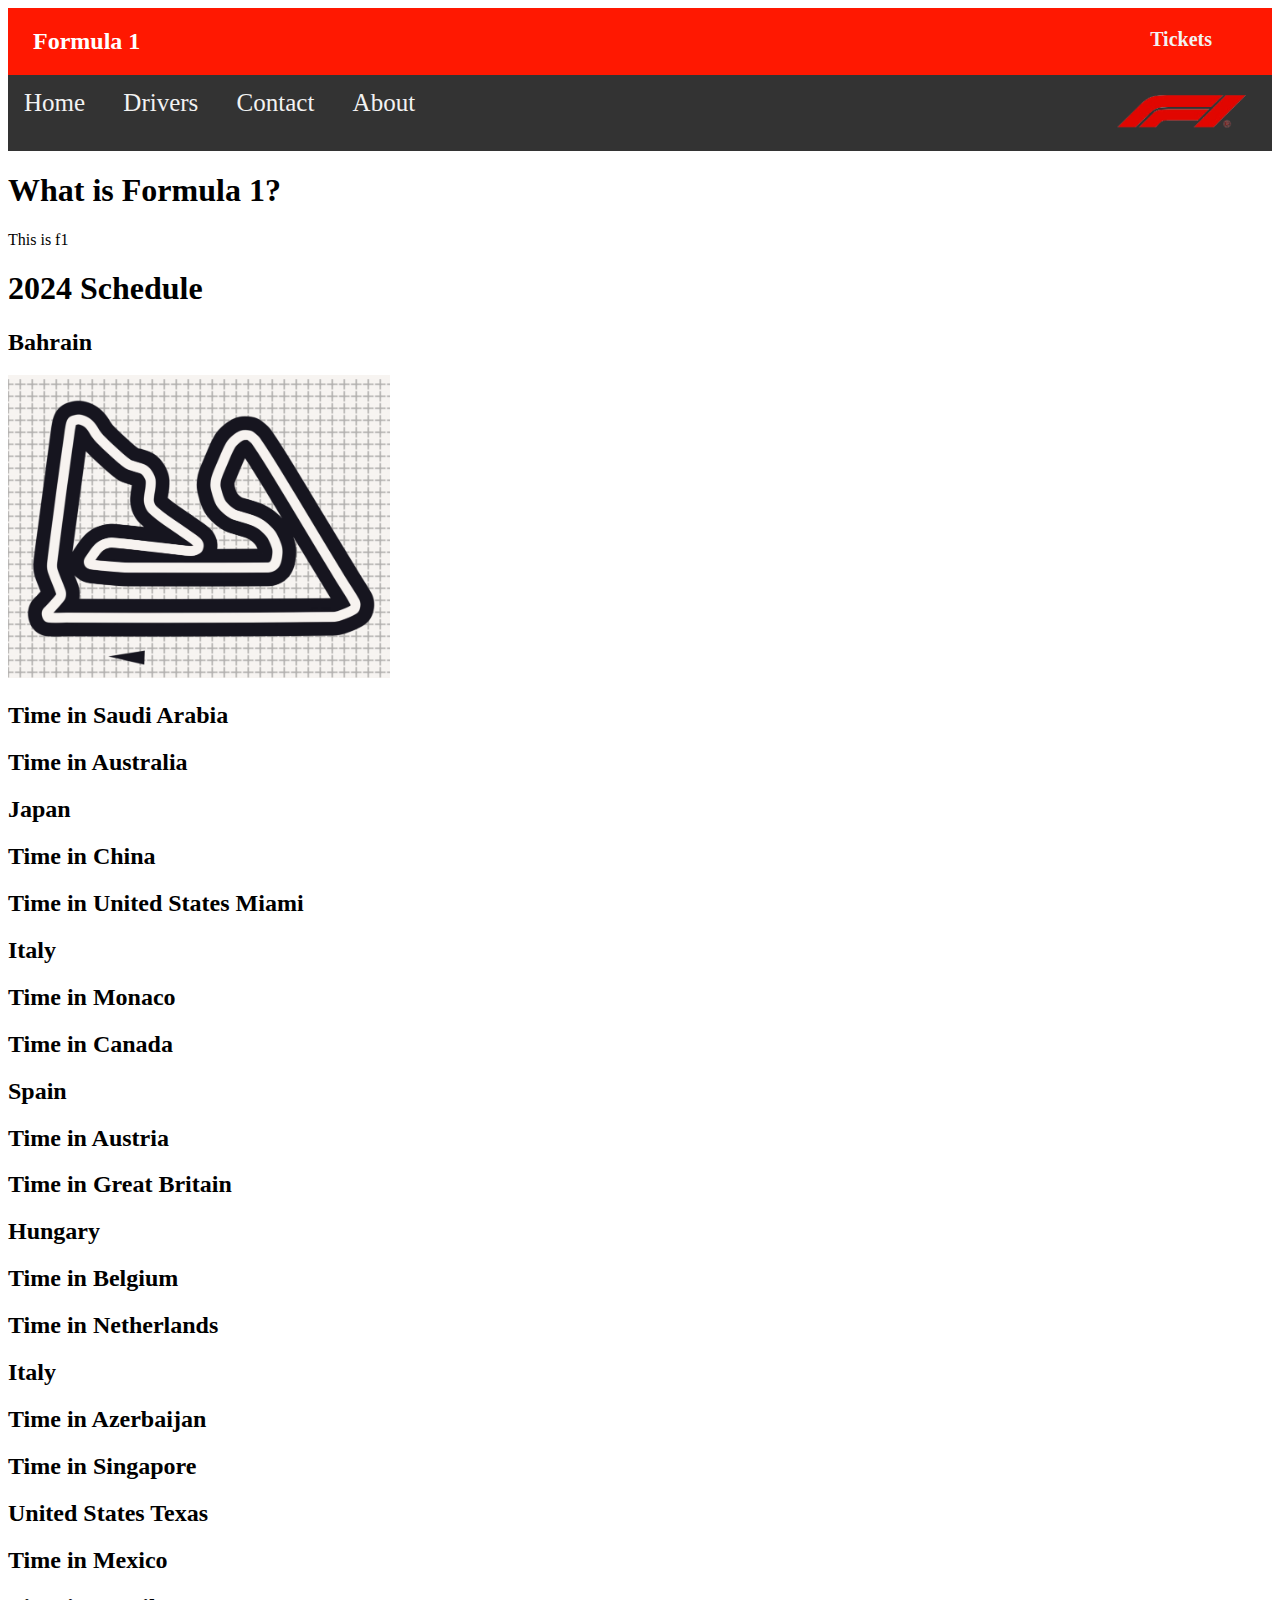
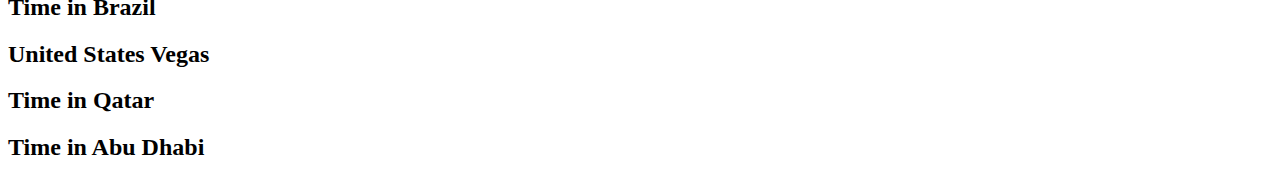
==== index.html @ 0e620725 "Add files via upload" ====
<!DOCTYPE html>
<html lang="en">
<head>
    
    <meta name="viewport" content="width=device-width, initial-scale=1.0"> <!--Makes page responsive-->
    <link rel="stylesheet" href="style.css">
    <title>Formula 1 Fan Page</title>
</head>
<body>
    <script src="main.js"></script>
    <div class="header">
        <h2>Formula 1</h2>
        <h3>Tickets</h3>
    </div>

    <div class="navigation">
        <div class="tabs">
            <a href="index.html">Home</a>
            <a href="drivers.html">Drivers</a>
            <a href="#contact">Contact</a>
            <a href="#about">About</a>
        </div>
        <div class="logo">
            <a href="https://www.formula1.com/">
                <img src="images/F1logo.png" alt="Formula 1 official logo">
            </a>
        </div>
    </div>

    <div class="body">
        <div class="content1">
            <h1>What is Formula 1?</h1>
            <p>This is f1</p>
        </div>


        <div class="courses">
            <h1>2024 Schedule</h1>

            <h2>Bahrain</h2>
            <img src="images/course1.png" alt="">
           
            <p id="localTime"></p>

            <h2>Time in Saudi Arabia</h2>
            <p id="nyTime"></p>

            <h2>Time in Australia</h2>
            <p id="londonTime"></p>

            <h2>Japan</h2>
            <p id="localTime"></p>

            <h2>Time in China</h2>
            <p id="nyTime"></p>

            <h2>Time in United States Miami</h2>
            <p id="londonTime"></p>

            <h2>Italy</h2>
            <p id="localTime"></p>

            <h2>Time in Monaco</h2>
            <p id="nyTime"></p>

            <h2>Time in Canada</h2>
            <p id="londonTime"></p>

            <h2>Spain</h2>
            <p id="localTime"></p>

            <h2>Time in Austria</h2>
            <p id="nyTime"></p>

            <h2>Time in Great Britain</h2>
            <p id="londonTime"></p>

            <h2>Hungary</h2>
            <p id="localTime"></p>

            <h2>Time in Belgium</h2>
            <p id="nyTime"></p>

            <h2>Time in Netherlands</h2>
            <p id="londonTime"></p>

            <h2>Italy</h2>
            <p id="localTime"></p>

            <h2>Time in Azerbaijan</h2>
            <p id="nyTime"></p>

            <h2>Time in Singapore</h2>
            <p id="londonTime"></p>

            <h2>United States Texas</h2>
            <p id="localTime"></p>

            <h2>Time in Mexico</h2>
            <p id="nyTime"></p>

            <h2>Time in Brazil</h2>
            <p id="londonTime"></p>

            <h2>United States Vegas</h2>
            <p id="localTime"></p>

            <h2>Time in Qatar</h2>
            <p id="nyTime"></p>

            <h2>Time in Abu Dhabi</h2>
            <p id="londonTime"></p>
        </div>

        <div class="standings2023">

        </div>
    </div>


</body>
</html>
---- style.css ----
.header{
    background-color: #FF1801;
    overflow: hidden;
}
.header h2{
    display: inline-block; /* Display the links as inline-block */
    color: white;
    margin-left: 25px;
}
.header h3{
  color: #f2f2f2;
  font-size: 20px;
  float:right;
  padding: 0px 60px; /* Padding */
}

.header h3:hover {
    background-color: #ddd; /* Change background color on hover */
    color: black; /* Change text color on hover */
}

  .navigation {
    overflow: hidden; /* Clear floats */
    background-color: #333; /* Background color */
    font-size: 25px;
    text-align: center;
}

.tabs {
    float: left; /* Float the links to the left */
}

.tabs a {
    display: inline-block; /* Display the links as inline-block */
    color: #f2f2f2; /* Text color */
    text-align: center; /* Center-align text */
    padding: 14px 16px; /* Padding */
    text-decoration: none; /* Remove underline */
}

.tabs a:hover {
    background-color: #ddd; /* Change background color on hover */
    color: black; /* Change text color on hover */
}

.logo {
    float: right; /* Float the logo to the right */
}

.logo img {
    height: 50px; /* Adjust height of the logo */
    padding: 10px; /* Add padding around the logo */
}

img.courses{
    opacity: 1;
}
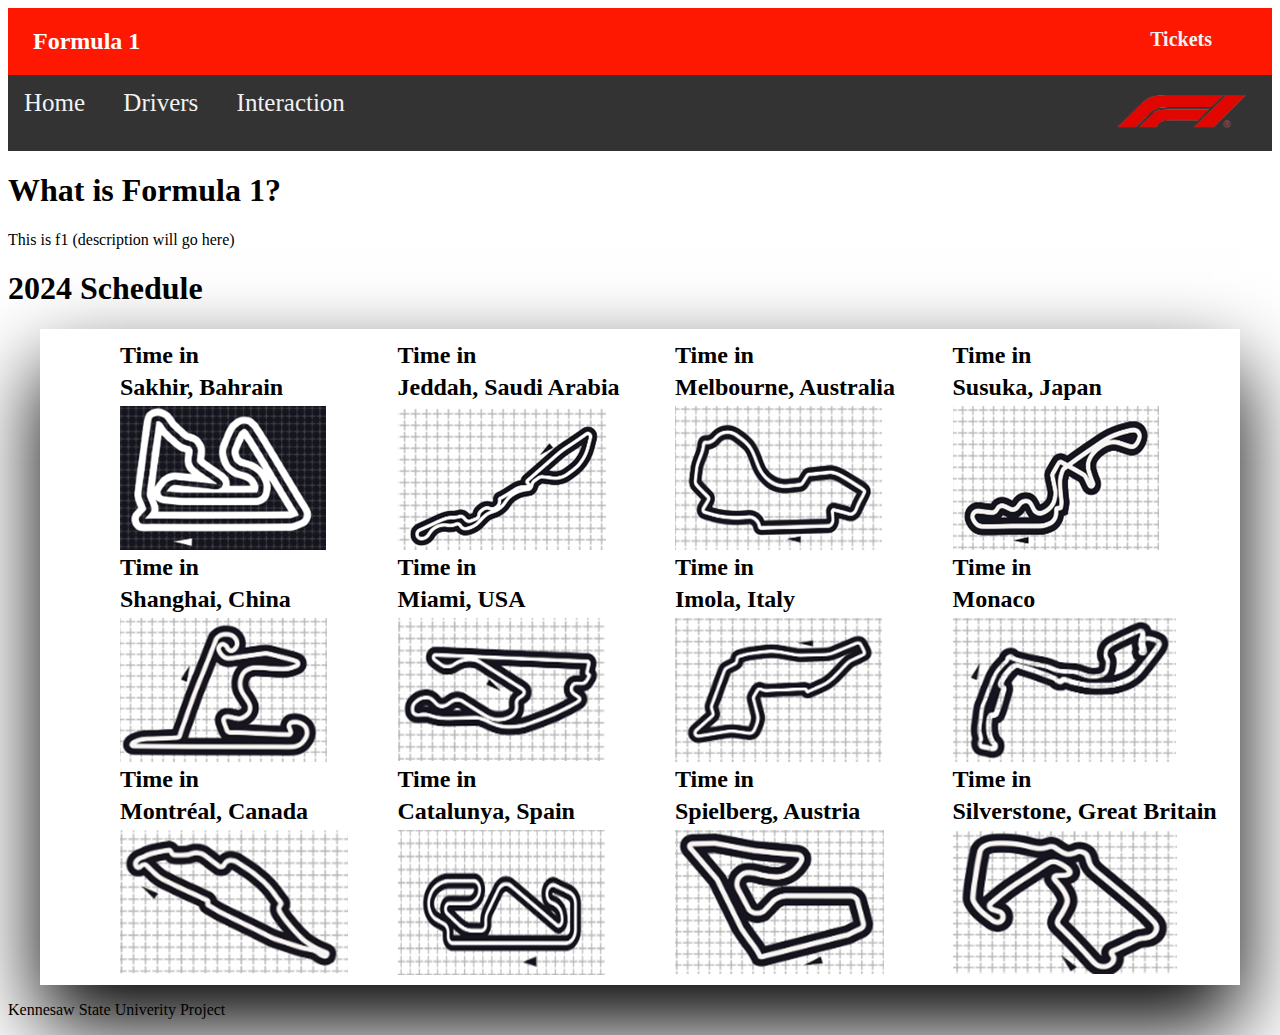
==== commit 555d0ccd: "Add files via upload" ====
--- a/index.html
+++ b/index.html
@@ -3,24 +3,25 @@
 <head>
     
     <meta name="viewport" content="width=device-width, initial-scale=1.0"> <!--Makes page responsive-->
-    <link rel="stylesheet" href="style.css">
-    <title>Formula 1 Fan Page</title>
+    <link rel="stylesheet" href="style.css">  <!--Links to CSS page-->
+    <title>Formula 1 Fan Page</title><!--Title-->
 </head>
 <body>
-    <script src="main.js"></script>
-    <div class="header">
+    <script src="main.js"></script><!--Links to javascript page-->
+
+    <div class="header"><!--Header of nav bar-->
         <h2>Formula 1</h2>
         <h3>Tickets</h3>
     </div>
 
-    <div class="navigation">
+    <div class="navigation"> <!--Links/tabs of nav bar to get to other pages-->
         <div class="tabs">
             <a href="index.html">Home</a>
             <a href="drivers.html">Drivers</a>
-            <a href="#contact">Contact</a>
-            <a href="#about">About</a>
+            <a href="interaction.html">Interaction</a>
+           
         </div>
-        <div class="logo">
+        <div class="logo"> <!--Image links to Official F1 page-->
             <a href="https://www.formula1.com/">
                 <img src="images/F1logo.png" alt="Formula 1 official logo">
             </a>
@@ -28,94 +29,157 @@
     </div>
 
     <div class="body">
-        <div class="content1">
+        <div class="content1"> <!--start of body text here-->
             <h1>What is Formula 1?</h1>
-            <p>This is f1</p>
+            <p>This is f1 (description will go here)</p>
         </div>
 
+        
+        <h1>2024 Schedule</h1>
+        <div class="courses"> <!--main class for all image/hover effect of track images-->
 
-        <div class="courses">
-            <h1>2024 Schedule</h1>
+                <div class="bahrain"><!--class for different locations-->
+                    <h2>Time in</h2><!--Label of different locations-->
+                    <h2>Sakhir, Bahrain</h2>
+                    <div class="container"> <!--class to design a hover and text-->
+                        <img class="image" src="images/track1.png" alt="Bahrain Track"> <!--Shows track image-->
+                        <div class="timeappear">
+                            <div class="text"><p id="bahrainTime"></p></div><!--Calls for the JS timezone-->
+                        </div>
+                    </div>
+                </div>
 
-            <h2>Bahrain</h2>
-            <img src="images/course1.png" alt="">
-           
-            <p id="localTime"></p>
+            
+                <div class="suadiarabia"><!--class for different locations-->
+                    <h2>Time in</h2><!--Label of different locations-->
+                    <h2>Jeddah, Saudi Arabia</h2>
+                    <div class="container"><!--class to design a hover and text-->
+                        <img class="image" src="images/track2.png" alt="Saudi Arabia Track"><!--Shows track image-->
+                        <div class="timeappear">
+                            <div class="text"><p id="jeddahTime"></p></div><!--Calls for the JS timezone-->
+                        </div>
+                    </div>
+                </div>
 
-            <h2>Time in Saudi Arabia</h2>
-            <p id="nyTime"></p>
+                <div class="australia"><!--class for different locations-->
+                    <h2>Time in</h2><!--Label of different locations-->
+                    <h2>Melbourne, Australia</h2>
+                    <div class="container"><!--class to design a hover and text-->
+                        <img class="image" src="images/track3.png" alt="Australia Track"><!--Shows track image-->
+                        <div class="timeappear">
+                            <div class="text"><p id="melbourneTime"></p></div><!--Calls for the JS timezone-->
+                        </div>
+                    </div>
+                </div>
 
-            <h2>Time in Australia</h2>
-            <p id="londonTime"></p>
+                <div class="japan"><!--class for different locations-->
+                    <h2>Time in</h2><!--Label of different locations-->
+                    <h2>Susuka, Japan</h2>
+                    <div class="container"><!--class to design a hover and text-->
+                        <img class="image" src="images/track4.png" alt="Japan Track"><!--Shows track image-->
+                        <div class="timeappear">
+                            <div class="text"><p id="tokyoTime"></p></div><!--Calls for the JS timezone-->
+                        </div>
+                    </div>
+                </div>
 
-            <h2>Japan</h2>
-            <p id="localTime"></p>
+                <div class="china"><!--class for different locations-->
+                    <h2>Time in</h2><!--Label of different locations-->
+                    <h2>Shanghai, China</h2>
+                    <div class="container"><!--class to design a hover and text-->
+                        <img class="image" src="images/track5.png" alt="China Track"><!--Shows track image-->
+                        <div class="timeappear">
+                            <div class="text"><p id="shanghaiTime"></p></div><!--Calls for the JS timezone-->
+                        </div>
+                    </div>
+                </div>
 
-            <h2>Time in China</h2>
-            <p id="nyTime"></p>
+                <div class="miami"><!--class for different locations-->
+                    <h2>Time in </h2><!--Label of different locations-->
+                    <h2>Miami, USA</h2>
+                    <div class="container"><!--class to design a hover and text-->
+                        <img class="image" src="images/track6.png" alt="Miami Track"><!--Shows track image-->
+                        <div class="timeappear">
+                            <div class="text"><p id="miamiTime"></p></div><!--Calls for the JS timezone-->
+                        </div>
+                    </div>
+                </div>
 
-            <h2>Time in United States Miami</h2>
-            <p id="londonTime"></p>
+                <div class="italy"><!--class for different locations-->
+                    <h2>Time in </h2><!--Label of different locations-->
+                    <h2>Imola, Italy</h2>
+                    <div class="container"><!--class to design a hover and text-->
+                        <img class="image" src="images/track7.png" alt="Italy Track"><!--Shows track image-->
+                        <div class="timeappear">
+                            <div class="text"><p id="imolaTime"></p></div><!--Calls for the JS timezone-->
+                        </div>
+                    </div>
+                </div>
 
-            <h2>Italy</h2>
-            <p id="localTime"></p>
+                <div class="monaco"><!--class for different locations-->
+                    <h2>Time in</h2><!--Label of different locations-->
+                    <h2>Monaco</h2>
+                    <div class="container"><!--class to design a hover and text-->
+                        <img class="image" src="images/track8.png" alt="Monaco Track"><!--Shows track image-->
+                        <div class="timeappear">
+                            <div class="text"><p id="monacoTime"></p></div><!--Calls for the JS timezone-->
+                        </div>
+                    </div>
+                </div>
 
-            <h2>Time in Monaco</h2>
-            <p id="nyTime"></p>
+                <div class="canada"><!--class for different locations-->
+                    <h2>Time in</h2><!--Label of different locations-->
+                    <h2>Montréal, Canada</h2>
+                    <div class="container"><!--class to design a hover and text-->
+                        <img class="image" src="images/track9.png" alt="Canada Track"><!--Shows track image-->
+                        <div class="timeappear">
+                            <div class="text"><p id="montrealTime"></p></div><!--Calls for the JS timezone-->
+                        </div>
+                    </div>
+                </div>
 
-            <h2>Time in Canada</h2>
-            <p id="londonTime"></p>
+                <div class="spain"><!--class for different locations-->
+                    <h2>Time in</h2><!--Label of different locations-->
+                    <h2>Catalunya, Spain</h2>
+                    <div class="container"><!--class to design a hover and text-->
+                        <img class="image" src="images/track10.png" alt="Spain Track"><!--Shows track image-->
+                        <div class="timeappear">
+                            <div class="text"><p id="catalunyaTime"></p></div><!--Calls for the JS timezone-->
+                        </div>
+                    </div>
+                </div>
 
-            <h2>Spain</h2>
-            <p id="localTime"></p>
+                <div class="austria"><!--class for different locations-->
+                    <h2>Time in</h2><!--Label of different locations-->
+                    <h2>Spielberg, Austria</h2>
+                    <div class="container"><!--class to design a hover and text-->
+                        <img class="image" src="images/track11.png" alt="Austria Track"><!--Shows track image-->
+                        <div class="timeappear">
+                            <div class="text"><p id="spielbergTime"></p></div><!--Calls for the JS timezone-->
+                        </div>
+                    </div>
+                </div>
 
-            <h2>Time in Austria</h2>
-            <p id="nyTime"></p>
-
-            <h2>Time in Great Britain</h2>
-            <p id="londonTime"></p>
-
-            <h2>Hungary</h2>
-            <p id="localTime"></p>
-
-            <h2>Time in Belgium</h2>
-            <p id="nyTime"></p>
-
-            <h2>Time in Netherlands</h2>
-            <p id="londonTime"></p>
-
-            <h2>Italy</h2>
-            <p id="localTime"></p>
-
-            <h2>Time in Azerbaijan</h2>
-            <p id="nyTime"></p>
-
-            <h2>Time in Singapore</h2>
-            <p id="londonTime"></p>
-
-            <h2>United States Texas</h2>
-            <p id="localTime"></p>
-
-            <h2>Time in Mexico</h2>
-            <p id="nyTime"></p>
-
-            <h2>Time in Brazil</h2>
-            <p id="londonTime"></p>
-
-            <h2>United States Vegas</h2>
-            <p id="localTime"></p>
-
-            <h2>Time in Qatar</h2>
-            <p id="nyTime"></p>
-
-            <h2>Time in Abu Dhabi</h2>
-            <p id="londonTime"></p>
-        </div>
-
-        <div class="standings2023">
-
-        </div>
+                <div class="greatBritain"><!--class for different locations-->
+                    <h2>Time in</h2><!--Label of different locations-->
+                    <h2>Silverstone, Great Britain</h2>
+                    <div class="container"><!--class to design a hover and text-->
+                        <img class="image" src="images/track12.png" alt="Great Britain Track"><!--Shows track image-->
+                        <div class="timeappear">
+                            <div class="text"><p id="silverstoneTime"></p></div><!--Calls for the JS timezone-->
+                        </div>
+                    </div>
+                </div>
+       
+       
+       
+       
+       
+       
+            </div>
+            
     </div>
+<p>Kennesaw State Univerity Project</p><!-- footer -->
 
 
 </body>
--- a/style.css
+++ b/style.css
@@ -1,57 +1,713 @@
-.header{
-    background-color: #FF1801;
+/* Navigation bar display for all pages*/
+
+.header{  
+    background-color: #FF1801; /*red color */
     overflow: hidden;
 }
 .header h2{
-    display: inline-block; /* Display the links as inline-block */
-    color: white;
+    display: inline-block; /* inline-block links are horizontal */
+    color: white;  /*text is white in header */
     margin-left: 25px;
 }
 .header h3{
-  color: #f2f2f2;
+  color: #f2f2f2;/*text is white in header */
   font-size: 20px;
   float:right;
-  padding: 0px 60px; /* Padding */
-}
-
-.header h3:hover {
-    background-color: #ddd; /* Change background color on hover */
-    color: black; /* Change text color on hover */
+  padding: 0px 60px; /* Padding seperation*/
+}
+
+.header h3:hover {/* hover changes font color and background color*/
+    background-color: #ddd; /* white */
+    color: black; /* black */
 }
 
   .navigation {
     overflow: hidden; /* Clear floats */
-    background-color: #333; /* Background color */
+    background-color: #333; /* gray color */
     font-size: 25px;
-    text-align: center;
+    text-align: center; /*text is centered in each of it own hover box */
 }
 
 .tabs {
-    float: left; /* Float the links to the left */
+    float: left; /* Float the links to the left of the navigation bar */
 }
 
 .tabs a {
-    display: inline-block; /* Display the links as inline-block */
-    color: #f2f2f2; /* Text color */
-    text-align: center; /* Center-align text */
-    padding: 14px 16px; /* Padding */
-    text-decoration: none; /* Remove underline */
+    display: inline-block; /* inline-block links are horizontal */
+    color: #f2f2f2; /* white text color */
+    text-align: center; 
+    padding: 14px 16px; /* seperation in the tab box*/
+    text-decoration: none; /* takes line out from words */
 }
 
 .tabs a:hover {
-    background-color: #ddd; /* Change background color on hover */
-    color: black; /* Change text color on hover */
+    background-color: #ddd; /* hover changes font color and background color*/
+    color: black; 
 }
 
 .logo {
-    float: right; /* Float the logo to the right */
+    float: right; /* display logo all the way to the right */
 }
 
 .logo img {
-    height: 50px; /* Adjust height of the logo */
-    padding: 10px; /* Add padding around the logo */
-}
-
-img.courses{
-    opacity: 1;
-}+    height: 50px; /* size of logo */
+    padding: 10px; /* seperation in nav bar*/
+}
+/* ------Course images/grid--------------------------------------------------------------------------------------------------------------------------------------------- */
+  .courses {
+    display: grid;
+    grid-template-columns: repeat(4, 1fr); /* columns in the row for track images */
+    grid-template-rows: repeat(3, 1fr);/* rows for track images */
+    margin: 0 auto; /* centers the grid */
+    max-width: 1200px; /* maximum width for the grid */
+
+}
+
+.courses {
+    padding: 10px;
+    padding-left: 80px;/* spacing on from the left */
+    box-sizing: border-box; /* border around images*/
+    box-shadow: 0 40px 80px rgba(0, 0, 0, 1); /* gray drop shadow */
+
+}
+
+.bahrain h2 {
+    margin-top: 3px; /* bring the h2's closer together and get rid of spacing */
+    margin-bottom: 5px; 
+}
+
+.bahrain {
+    position: relative; /* put class in normal postion */
+    
+}
+
+.bahrain .image {/* creates the opacity of the image */
+    opacity: 1;
+    display: block; 
+    transition: .5s ease;/* slow transition for hover */
+    
+}
+
+.bahrain .timeappear { /* to show timezone text with hover*/
+    transition: .5s ease; 
+    opacity: 0;
+    position: absolute;
+    top: 50%;/* positioning in image box */
+    left: 50%;
+    transform: translate(-75%, -50%); /*position of box */
+    text-align: center;
+}
+
+.bahrain:hover .image {
+    opacity: 0.3; /* hover of pseudocode over image */
+}
+
+.bahrain:hover .timeappear {
+    opacity: 1;/* text box of time */
+}
+
+#bahrainTime {
+    background-color:#FF1801; /* red color of background box */
+    color: white;/* white text color of timezone */
+    font-size: 16px;
+    padding: 6px 14px;
+    text-align: center;/* center of box */
+}
+
+.suadiarabia h2 { /* bring the h2's closer together and get rid of spacing */
+    margin-top: 3px;
+    margin-bottom: 5px; 
+}
+
+.suadiarabia {/* put class in normal postion */
+    position: relative;
+    
+}
+
+.suadiarabia .image {
+    opacity: 1;
+    display: block;
+    transition: .5s ease;/* slow transition for hover */
+  
+}
+
+.suadiarabia .timeappear {
+    transition: .5s ease;
+    opacity: 0;
+    position: absolute;
+    top: 50%;
+    left: 50%;
+    transform: translate(-75%, -50%);
+    text-align: center;
+}
+
+.suadiarabia:hover .image {
+    opacity: 0.3;/* hover of pseudocode over image */
+}
+
+.suadiarabia:hover .timeappear {
+    opacity: 1;
+}
+
+#jeddahTime {
+    background-color:#FF1801; /* red color of background box */
+    color: white;/* white text color of timezone */
+    font-size: 16px;
+    padding: 6px 14px;
+    text-align: center;/* center of box */
+}
+
+.australia h2 { /* bring the h2's closer together and get rid of spacing */
+    margin-top: 3px;
+    margin-bottom: 5px;  
+}
+
+.australia {
+    position: relative;/* put class in normal postion */
+    
+}
+
+.australia .image {
+    opacity: 1;
+    display: block;
+    
+    transition: .5s ease;/* slow transition for hover */
+   
+}
+
+.australia .timeappear {
+    transition: .5s ease;
+    opacity: 0;
+    position: absolute;
+    top: 50%;
+    left: 50%;
+    transform: translate(-75%, -50%);
+    text-align: center;
+}
+
+.australia:hover .image {
+    opacity: 0.3;/* hover of pseudocode over image */
+}
+
+.australia:hover .timeappear {
+    opacity: 1;
+}
+
+#melbourneTime {
+    background-color:#FF1801; /* red color of background box */
+    color: white;/* white text color of timezone */
+    font-size: 16px;
+    padding: 6px 14px;
+    text-align: center;/* center of box */
+}
+
+.japan h2 { /* bring the h2's closer together and get rid of spacing */
+    margin-top: 3px;
+    margin-bottom: 5px; 
+}
+
+.japan {
+    position: relative;/* put class in normal postion */
+    
+}
+
+.japan .image {
+    opacity: 1;
+    display: block;
+    
+    transition: .5s ease;/* slow transition for hover */
+    
+}
+
+.japan .timeappear {
+    transition: .5s ease;
+    opacity: 0;
+    position: absolute;
+    top: 50%;
+    left: 50%;
+    transform: translate(-75%, -50%);
+    text-align: center;
+}
+
+.japan:hover .image {
+    opacity: 0.3;/* hover of pseudocode over image */
+}
+
+.japan:hover .timeappear {
+    opacity: 1;
+}
+
+#tokyoTime {
+    background-color:#FF1801; /* red color of background box */
+    color: white;/* white text color of timezone */
+    font-size: 16px;
+    padding: 6px 14px;
+    text-align: center;/* center of box */
+}
+
+.china h2 { /* bring the h2's closer together and get rid of spacing */
+    margin-top: 3px;
+    margin-bottom: 5px; 
+}
+
+.china {
+    position: relative;/* put class in normal postion */
+    
+}
+
+.china .image {
+    opacity: 1;
+    display: block;
+    
+    transition: .5s ease;/* slow transition for hover */
+  
+}
+
+.china .timeappear {
+    transition: .5s ease;
+    opacity: 0;
+    position: absolute;
+    top: 50%;
+    left: 50%;
+    transform: translate(-75%, -50%);
+    text-align: center;
+}
+
+.china:hover .image {
+    opacity: 0.3;/* hover of pseudocode over image */
+}
+
+.china:hover .timeappear {
+    opacity: 1;
+}
+
+#shanghaiTime {
+    background-color:#FF1801; /* red color of background box */
+    color: white;/* white text color of timezone */
+    font-size: 16px;
+    padding: 6px 14px;
+    text-align: center;/* center of box */
+}
+
+.miami h2 {/* bring the h2's closer together and get rid of spacing */
+    margin-top: 3px;
+    margin-bottom: 5px;  
+}
+
+.miami {
+    position: relative;/* put class in normal postion */
+    
+}
+
+.miami .image {
+    opacity: 1;
+    display: block;
+    
+    transition: .5s ease;/* slow transition for hover */
+   
+}
+
+.miami .timeappear {
+    transition: .5s ease;
+    opacity: 0;
+    position: absolute;
+    top: 50%;
+    left: 50%;
+    transform: translate(-75%, -50%);
+    text-align: center;
+}
+
+.miami:hover .image {
+    opacity: 0.3;/* hover of pseudocode over image */
+}
+
+.miami:hover .timeappear {
+    opacity: 1;
+}
+
+#miamiTime {
+    background-color:#FF1801; /* red color of background box */
+    color: white;/* white text color of timezone */
+    font-size: 16px;
+    padding: 6px 14px;
+    text-align: center;/* center of box */
+}
+
+.italy h2 {/* bring the h2's closer together and get rid of spacing */
+    margin-top: 3px;
+    margin-bottom: 5px;
+}
+
+.italy {
+    position: relative;/* put class in normal postion */
+    
+}
+
+.italy .image {
+    opacity: 1;
+    display: block;
+    
+    transition: .5s ease;/* slow transition for hover */
+   
+}
+
+.italy .timeappear {
+    transition: .5s ease;
+    opacity: 0;
+    position: absolute;
+    top: 50%;
+    left: 50%;
+    transform: translate(-75%, -50%);
+    text-align: center;
+}
+
+.italy:hover .image {
+    opacity: 0.3;/* hover of pseudocode over image */
+}
+
+.italy:hover .timeappear {
+    opacity: 1;
+}
+
+#imolaTime {
+    background-color:#FF1801; /* red color of background box */
+    color: white;/* white text color of timezone */
+    font-size: 16px;
+    padding: 6px 14px;
+    text-align: center;/* center of box */
+}
+
+.monaco h2 {/* bring the h2's closer together and get rid of spacing */
+    margin-top: 3px;
+    margin-bottom: 5px; 
+}
+
+.monaco {
+    position: relative;/* put class in normal postion */
+    
+}
+
+.monaco .image {
+    opacity: 1;
+    display: block;
+    
+    transition: .5s ease;/* slow transition for hover */
+   
+}
+
+.monaco .timeappear {
+    transition: .5s ease;
+    opacity: 0;
+    position: absolute;
+    top: 50%;
+    left: 50%;
+    transform: translate(-75%, -50%);
+    text-align: center;
+}
+
+.monaco:hover .image {
+    opacity: 0.3;/* hover of pseudocode over image */
+}
+
+.monaco:hover .timeappear {
+    opacity: 1;
+}
+
+#monacoTime {
+    background-color:#FF1801; /* red color of background box */
+    color: white;/* white text color of timezone */
+    font-size: 16px;
+    padding: 6px 14px;
+    text-align: center;/* center of box */
+}
+
+.canada h2 {/* bring the h2's closer together and get rid of spacing */
+    margin-top: 3px;
+    margin-bottom: 5px; 
+}
+
+.canada {
+    position: relative;/* put class in normal postion */
+    
+}
+
+.canada .image {
+    opacity: 1;
+    display: block;
+    
+    transition: .5s ease;/* slow transition for hover */
+   
+}
+
+.canada .timeappear {
+    transition: .5s ease;
+    opacity: 0;
+    position: absolute;
+    top: 50%;
+    left: 50%;
+    transform: translate(-75%, -50%);
+    text-align: center;
+}
+
+.canada:hover .image {
+    opacity: 0.3;/* hover of pseudocode over image */
+}
+
+.canada:hover .timeappear {
+    opacity: 1;
+}
+
+#montrealTime {
+    background-color:#FF1801;
+    background-color:#FF1801; /* red color of background box */
+    color: white;/* white text color of timezone */
+    font-size: 16px;
+    padding: 6px 14px;
+    text-align: center;/* center of box */
+}
+
+.spain h2 {/* bring the h2's closer together and get rid of spacing */
+    margin-top: 3px;
+    margin-bottom: 5px; 
+}
+
+.spain {
+    position: relative;/* put class in normal postion */
+    
+}
+
+.spain .image {
+    opacity: 1;
+    display: block;
+    
+    transition: .5s ease;/* slow transition for hover */
+
+}
+
+.spain .timeappear {
+    transition: .5s ease;
+    opacity: 0;
+    position: absolute;
+    top: 50%;
+    left: 50%;
+    transform: translate(-75%, -50%);
+    text-align: center;
+}
+
+.spain:hover .image {
+    opacity: 0.3;/* hover of pseudocode over image */
+}
+
+.spain:hover .timeappear {
+    opacity: 1;
+}
+
+#catalunyaTime {
+    background-color:#FF1801; /* red color of background box */
+    color: white;/* white text color of timezone */
+    font-size: 16px;
+    padding: 6px 14px;
+    text-align: center;/* center of box */
+}
+
+.austria h2 {/* bring the h2's closer together and get rid of spacing */
+    margin-top: 3px;
+    margin-bottom: 5px; 
+}
+
+.austria {
+    position: relative;/* put class in normal postion */
+    
+}
+
+.austria .image {
+    opacity: 1;
+    display: block;
+    
+    transition: .5s ease;/* slow transition for hover */
+   
+}
+
+.austria .timeappear {
+    transition: .5s ease;
+    opacity: 0;
+    position: absolute;
+    top: 50%;
+    left: 50%;
+    transform: translate(-75%, -50%);
+    text-align: center;
+}
+
+.austria:hover .image {
+    opacity: 0.3;/* hover of pseudocode over image */
+}
+
+.austria:hover .timeappear {
+    opacity: 1;
+}
+
+#spielbergTime {
+    background-color:#FF1801; /* red color of background box */
+    color: white;/* white text color of timezone */
+    font-size: 16px;
+    padding: 6px 14px;
+    text-align: center;/* center of box */
+}
+
+.greatBritain h2 {/* bring the h2's closer together and get rid of spacing */
+    margin-top: 3px;
+    margin-bottom: 5px; 
+}
+
+.greatBritain {
+    position: relative;/* put class in normal postion */
+    
+}
+
+.greatBritain .image {
+    opacity: 1;
+    display: block;
+    
+    transition: .5s ease;/* slow transition for hover */
+ 
+}
+
+.greatBritain .timeappear {
+    transition: .5s ease;
+    opacity: 0;
+    position: absolute;
+    top: 50%;
+    left: 50%;
+    transform: translate(-75%, -50%);
+    text-align: center;
+}
+
+.greatBritain:hover .image {
+    opacity: 0.3;/* hover of pseudocode over image */
+}
+
+.greatBritain:hover .timeappear {
+    opacity: 1;
+}
+
+#silverstoneTime {
+    background-color:#FF1801; /* red color of background box */
+    color: white;/* white text color of timezone */
+    font-size: 16px;
+    padding: 6px 14px;
+    text-align: center;/* center of box */
+}
+
+/* --------drivers.html------------------------------------------------------------------------------------------------------------------------------------ */
+
+.teams {
+    display: grid;
+    grid-template-columns: repeat(5, 1fr);/* creates grid  */
+    gap: 10px;/* seperation between boxes */
+}
+
+.teams a {
+    text-align: center; /* centers link in box */
+    padding: 10px;
+    background-color: red;
+    text-decoration: none; /* gets rid of underline */
+    color: #ffffff;
+    border-radius: 3px; /* shape of box */
+}
+
+
+.redbull {
+    position: relative; /* position is normal */
+    margin-bottom: 10px;
+    padding-left: 20%;
+    display: grid;
+    grid-template-columns: repeat(2, 1fr); /* columns in the row for driver images */
+    grid-template-rows: repeat(1, 1fr);/* rows for driver images */
+    margin: 0 auto; /* centers the grid */
+    max-width: 1200px; /* maximum width for the grid */
+}
+
+.racer1 {
+    position: relative; /* Position the overlay relative to the racer image */
+    display: inline-block; /* Make sure overlay fits to the size of the image */
+}
+
+.overlay {
+    position: absolute;
+    top: 0;
+    left: 0;
+    width: 90%; /* hover over racer */
+    height: 100%; 
+    background-color: rgba(0, 0, 0, 0.8); /* black hover*/
+    opacity: 0; /* hidden before hover */
+    transition: opacity 0.3s; /* slow transition on hover */
+}
+
+.racer1:hover .overlay {
+    opacity: 1; /* Show opacity when hover*/
+}
+.racer1:hover .overlay p {
+    color: red;  /* font color is red on hover */
+}
+
+
+.redbullcar img{
+    float: left;  /* car image is on left side */
+    margin-top: 50px;
+}
+
+.redbull img {
+    margin-right: 80px; /* seperation between driver images */
+}
+
+ .williams {
+    margin-bottom: 10px;
+    padding-left: 20%;
+    display: grid;
+    grid-template-columns: repeat(2, 1fr); /* columns in the row for driver images */
+    grid-template-rows: repeat(1, 1fr);/* rows for driver images */
+    margin: 0 auto; /* centers the grid */
+    max-width: 1200px; /* maximum width for the grid */
+}
+
+.williamscar img{
+    float: left; /* car image is on left side */
+    margin-top: 50px;
+}
+
+.williams img {
+    margin-right: 80px; /* seperation between driver images */
+}
+
+
+/* ------Interaction Page--------------------------------------------------------------------------------------------------------------------------------------------- */
+
+
+.user {
+    flex: 3;
+    padding: 10px;
+    padding-left: 80px;/* spacing on from the left */
+    box-sizing: border-box; /* border around images*/
+    box-shadow: 0 40px 80px rgba(0, 0, 0, 1); /* gray drop shadow */
+
+}
+.container {
+    display: flex;  /* width length of class */
+    justify-content: space-between;
+}
+
+.media {
+    flex: 1; /*  width of the media section */
+    margin-left: 20px; /* seperation of spaces */
+}
+
+
+
+
+
+
+
+
+
+
+  
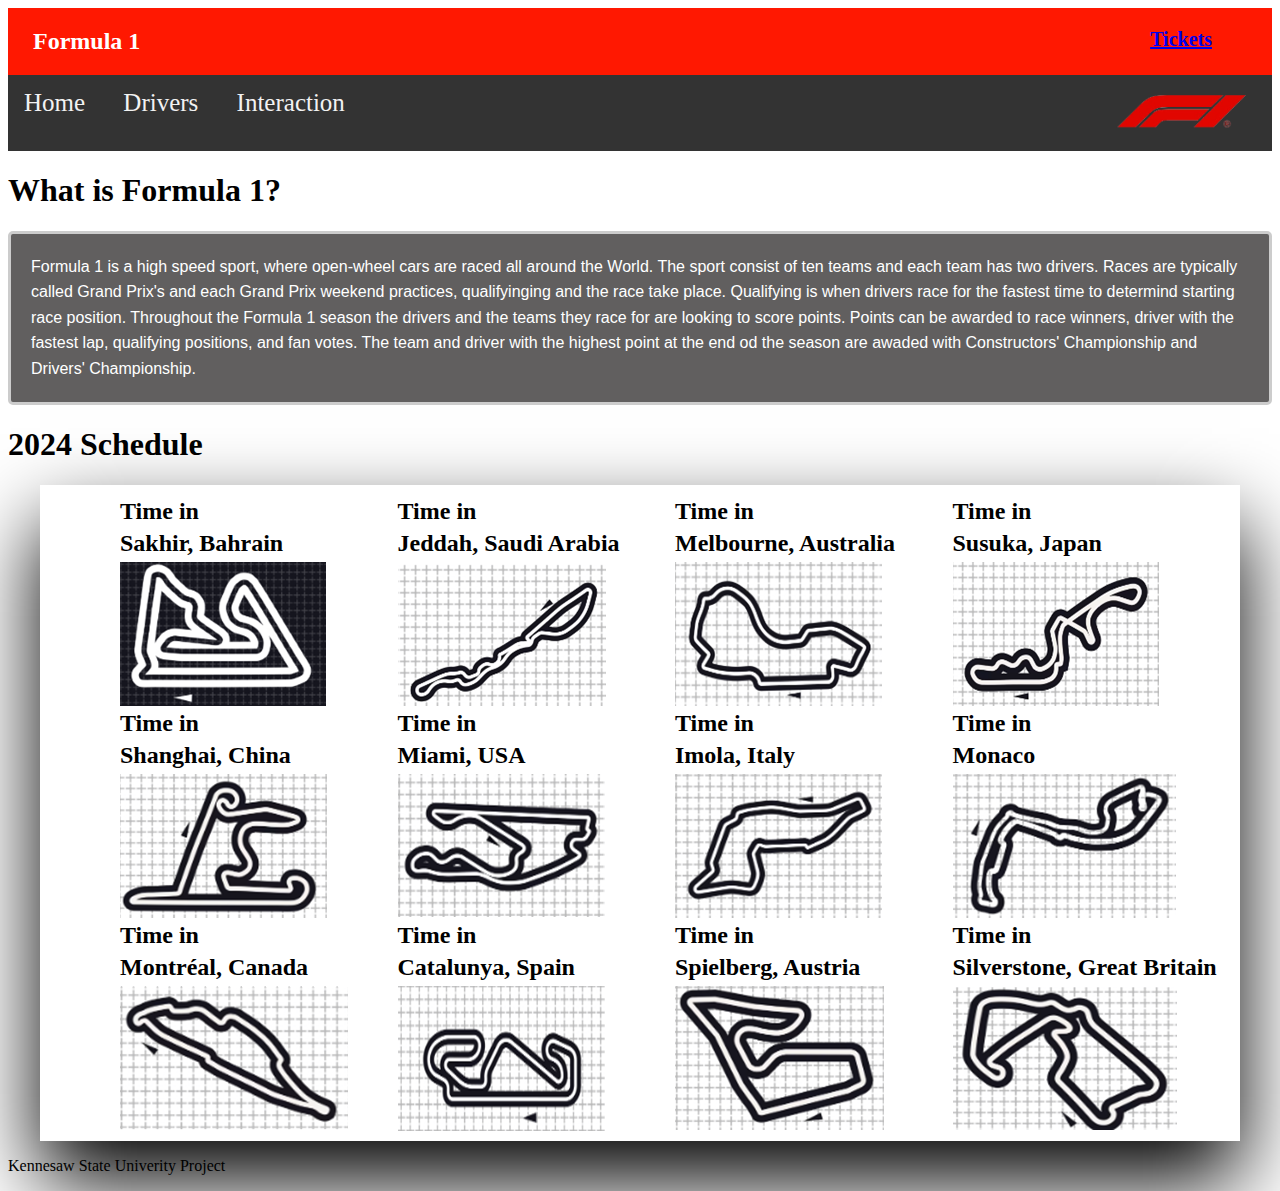
==== commit feae0568: "Add files via upload" ====
--- a/index.html
+++ b/index.html
@@ -8,10 +8,11 @@
 </head>
 <body>
     <script src="main.js"></script><!--Links to javascript page-->
+   
 
     <div class="header"><!--Header of nav bar-->
         <h2>Formula 1</h2>
-        <h3>Tickets</h3>
+        <h3><a href="https://tickets.formula1.com/en">Tickets</a></h3>  
     </div>
 
     <div class="navigation"> <!--Links/tabs of nav bar to get to other pages-->
@@ -31,7 +32,15 @@
     <div class="body">
         <div class="content1"> <!--start of body text here-->
             <h1>What is Formula 1?</h1>
-            <p>This is f1 (description will go here)</p>
+            <p>Formula 1 is a high speed sport, where open-wheel cars are raced all around the World. 
+                The sport consist of ten teams and each team has two drivers.
+                Races are typically called Grand Prix's and each Grand Prix weekend practices, qualifyinging and the race take place.
+                Qualifying is when drivers race for the fastest time to determind starting race position.
+                Throughout the Formula 1 season the drivers and the teams they race for are looking to score points.
+                Points can be awarded to race winners, driver with the fastest lap, qualifying positions, and fan votes.
+                The team and driver with the highest point at the end od the season are awaded with Constructors' Championship
+                and Drivers' Championship.
+            </p>
         </div>
 
         
--- a/style.css
+++ b/style.css
@@ -26,6 +26,9 @@
     background-color: #333; /* gray color */
     font-size: 25px;
     text-align: center; /*text is centered in each of it own hover box */
+   
+    
+      
 }
 
 .tabs {
@@ -54,6 +57,20 @@
     padding: 10px; /* seperation in nav bar*/
 }
 /* ------Course images/grid--------------------------------------------------------------------------------------------------------------------------------------------- */
+   .content1 p{
+   
+    font-family: 'Trebuchet MS', 'Lucida Sans Unicode', 'Lucida Grande', 'Lucida Sans', Arial, sans-serif;
+    font-size: 16px;
+    line-height: 1.6;
+    margin-bottom: 20px;
+    padding: 4px; /* Reduced padding inside the box */
+    color: white; /* Text color */
+    border: 3px solid #ccc; /* Border style */
+    padding: 20px; /* Padding inside the box */
+    border-radius: 5px; /* Rounded corners */
+    background-color: rgb(97, 95, 95); /* Background color within the box */
+   }
+
   .courses {
     display: grid;
     grid-template-columns: repeat(4, 1fr); /* columns in the row for track images */
@@ -604,6 +621,7 @@
     display: grid;
     grid-template-columns: repeat(5, 1fr);/* creates grid  */
     gap: 10px;/* seperation between boxes */
+    
 }
 
 .teams a {
@@ -615,19 +633,7 @@
     border-radius: 3px; /* shape of box */
 }
 
-
-.redbull {
-    position: relative; /* position is normal */
-    margin-bottom: 10px;
-    padding-left: 20%;
-    display: grid;
-    grid-template-columns: repeat(2, 1fr); /* columns in the row for driver images */
-    grid-template-rows: repeat(1, 1fr);/* rows for driver images */
-    margin: 0 auto; /* centers the grid */
-    max-width: 1200px; /* maximum width for the grid */
-}
-
-.racer1 {
+.racer {
     position: relative; /* Position the overlay relative to the racer image */
     display: inline-block; /* Make sure overlay fits to the size of the image */
 }
@@ -643,11 +649,23 @@
     transition: opacity 0.3s; /* slow transition on hover */
 }
 
-.racer1:hover .overlay {
+.racer:hover .overlay {
     opacity: 1; /* Show opacity when hover*/
 }
-.racer1:hover .overlay p {
+.racer:hover .overlay p {
     color: red;  /* font color is red on hover */
+}
+
+
+.redbull {
+    position: relative; /* position is normal */
+    margin-bottom: 10px;
+    padding-left: 20%;
+    display: grid;
+    grid-template-columns: repeat(2, 1fr); /* columns in the row for driver images */
+    grid-template-rows: repeat(1, 1fr);/* rows for driver images */
+    margin: 0 auto; /* centers the grid */
+    max-width: 1200px; /* maximum width for the grid */
 }
 
 
@@ -657,6 +675,174 @@
 }
 
 .redbull img {
+    margin-right: 80px; /* seperation between driver images */
+}
+
+.alpine {
+    position: relative; /* position is normal */
+    margin-bottom: 10px;
+    padding-left: 20%;
+    display: grid;
+    grid-template-columns: repeat(2, 1fr); /* columns in the row for driver images */
+    grid-template-rows: repeat(1, 1fr);/* rows for driver images */
+    margin: 0 auto; /* centers the grid */
+    max-width: 1200px; /* maximum width for the grid */
+}
+
+
+.alpinecar img{
+    float: left;  /* car image is on left side */
+    margin-top: 50px;
+}
+
+.alpine img {
+    margin-right: 80px; /* seperation between driver images */
+}
+
+.aston {
+    position: relative; /* position is normal */
+    margin-bottom: 10px;
+    padding-left: 20%;
+    display: grid;
+    grid-template-columns: repeat(2, 1fr); /* columns in the row for driver images */
+    grid-template-rows: repeat(1, 1fr);/* rows for driver images */
+    margin: 0 auto; /* centers the grid */
+    max-width: 1200px; /* maximum width for the grid */
+}
+
+
+.astoncar img{
+    float: left;  /* car image is on left side */
+    margin-top: 50px;
+}
+
+.aston img {
+    margin-right: 80px; /* seperation between driver images */
+}
+
+.ferrari {
+    position: relative; /* position is normal */
+    margin-bottom: 10px;
+    padding-left: 20%;
+    display: grid;
+    grid-template-columns: repeat(2, 1fr); /* columns in the row for driver images */
+    grid-template-rows: repeat(1, 1fr);/* rows for driver images */
+    margin: 0 auto; /* centers the grid */
+    max-width: 1200px; /* maximum width for the grid */
+}
+
+
+.ferraricar img{
+    float: left;  /* car image is on left side */
+    margin-top: 50px;
+}
+
+.ferrari img {
+    margin-right: 80px; /* seperation between driver images */
+}
+
+.haas {
+    position: relative; /* position is normal */
+    margin-bottom: 10px;
+    padding-left: 20%;
+    display: grid;
+    grid-template-columns: repeat(2, 1fr); /* columns in the row for driver images */
+    grid-template-rows: repeat(1, 1fr);/* rows for driver images */
+    margin: 0 auto; /* centers the grid */
+    max-width: 1200px; /* maximum width for the grid */
+}
+
+
+.haascar img{
+    float: left;  /* car image is on left side */
+    margin-top: 50px;
+}
+
+.haas img {
+    margin-right: 80px; /* seperation between driver images */
+}
+
+.kicksauber {
+    position: relative; /* position is normal */
+    margin-bottom: 10px;
+    padding-left: 20%;
+    display: grid;
+    grid-template-columns: repeat(2, 1fr); /* columns in the row for driver images */
+    grid-template-rows: repeat(1, 1fr);/* rows for driver images */
+    margin: 0 auto; /* centers the grid */
+    max-width: 1200px; /* maximum width for the grid */
+}
+
+
+.kicksaubercar img{
+    float: left;  /* car image is on left side */
+    margin-top: 50px;
+}
+
+.kicksauber img {
+    margin-right: 80px; /* seperation between driver images */
+}
+
+.mclaren {
+    position: relative; /* position is normal */
+    margin-bottom: 10px;
+    padding-left: 20%;
+    display: grid;
+    grid-template-columns: repeat(2, 1fr); /* columns in the row for driver images */
+    grid-template-rows: repeat(1, 1fr);/* rows for driver images */
+    margin: 0 auto; /* centers the grid */
+    max-width: 1200px; /* maximum width for the grid */
+}
+
+
+.mclarencar img{
+    float: left;  /* car image is on left side */
+    margin-top: 50px;
+}
+
+.mclaren img {
+    margin-right: 80px; /* seperation between driver images */
+}
+
+.mercedes {
+    position: relative; /* position is normal */
+    margin-bottom: 10px;
+    padding-left: 20%;
+    display: grid;
+    grid-template-columns: repeat(2, 1fr); /* columns in the row for driver images */
+    grid-template-rows: repeat(1, 1fr);/* rows for driver images */
+    margin: 0 auto; /* centers the grid */
+    max-width: 1200px; /* maximum width for the grid */
+}
+
+
+.mercedescar img{
+    float: left;  /* car image is on left side */
+    margin-top: 50px;
+}
+
+.mercedes img {
+    margin-right: 80px; /* seperation between driver images */
+}
+
+.rb {
+    position: relative; /* position is normal */
+    margin-bottom: 10px;
+    padding-left: 20%;
+    display: grid;
+    grid-template-columns: repeat(2, 1fr); /* columns in the row for driver images */
+    grid-template-rows: repeat(1, 1fr);/* rows for driver images */
+    margin: 0 auto; /* centers the grid */
+    max-width: 1200px; /* maximum width for the grid */
+}
+
+
+.rbcar img{
+    float: left;  /* car image is on left side */
+    margin-top: 50px;
+}
+
+.rb img {
     margin-right: 80px; /* seperation between driver images */
 }
 
@@ -701,6 +887,29 @@
     margin-left: 20px; /* seperation of spaces */
 }
 
+/* Style for the image container */
+.media {
+    display: flex;
+    flex-direction: column;
+    align-items: center; /* Center items horizontally */
+    width: 100px; /* Set the width of the images */
+    display: block; /* Ensure images stack vertically */
+    margin-bottom: 10px; /* Add space between stacked images */
+}
+
+/* Style for the image links */
+.image-link {
+    text-decoration: none; /* Remove underline from links */
+}
+
+/* Style for the images */
+.small-image {
+    width: 100px; /* Set the width of the images */
+    display: block; /* Ensure images stack vertically */
+    margin-bottom: 10px; /* Add space between stacked images */
+}
+
+
 
 
 
